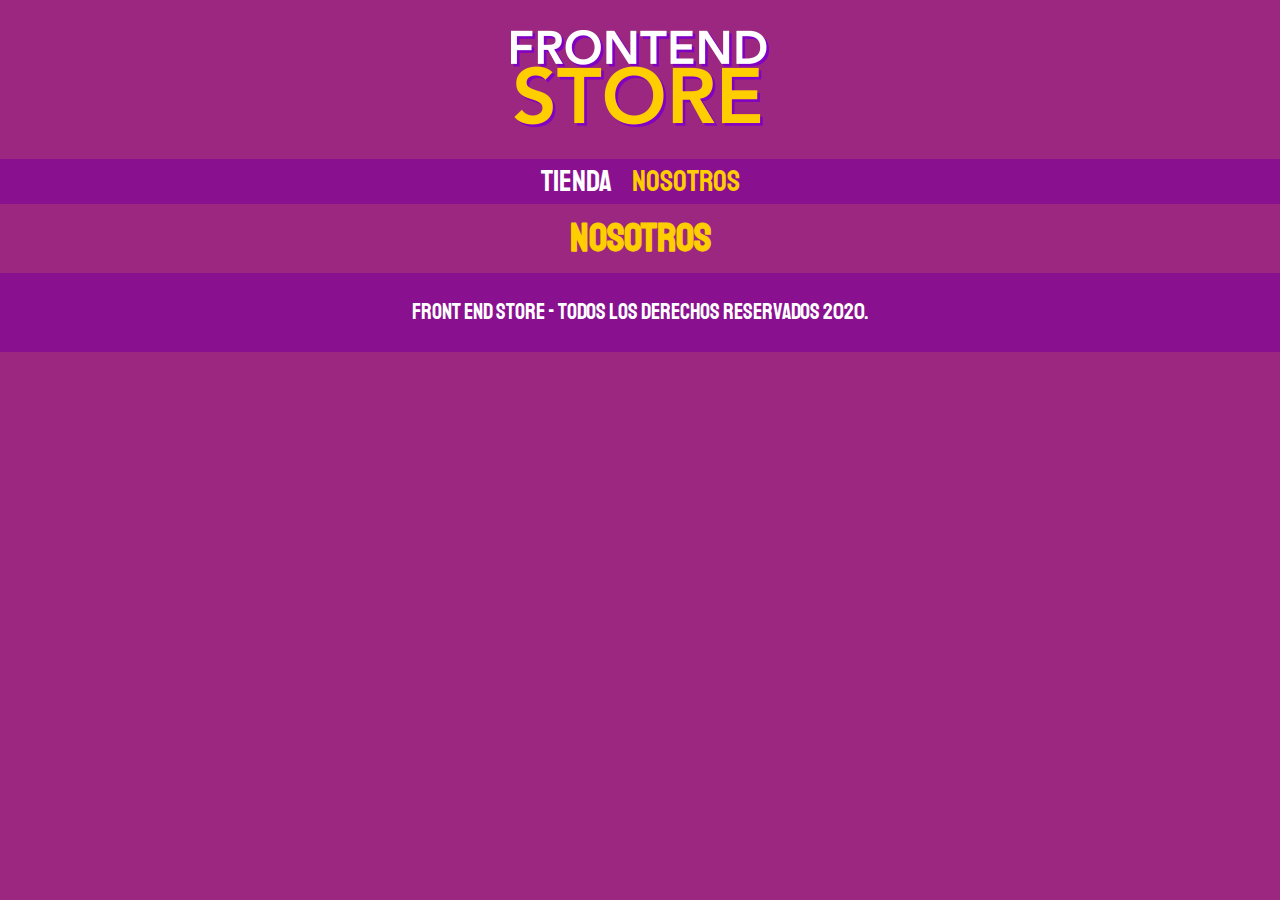
==== nosotros.html @ d8150efe "imagenes locales, diferentes ambientes, creacion de header,navar,footer" ====
<!DOCTYPE html>
<html lang="en">

<head>
    <meta charset="UTF-8">
    <meta http-equiv="X-UA-Compatible" content="IE=edge">
    <meta name="viewport" content="width=device-width, initial-scale=1.0">
    <title>Document</title>

    <link rel="stylesheet" href="css/normalize.css">
    <link rel="preconnect" href="https://fonts.gstatic.com">
    <link href="https://fonts.googleapis.com/css2?family=Staatliches&display=swap" rel="stylesheet">
    <link rel="stylesheet" href="css/estilos.css">

</head>

<body>
    <header class="header">
        <a href="index.html">
            <img class="header__logo" src="img/logo.png" alt="logotipo">
        </a>
    </header>

    <nav class="navegacion">
        <a class="navegacion__enlace " href="index.html">Tienda</a>
        <a class="navegacion__enlace navegacion__enlace--activo" href="nosotros.html">Nosotros</a>
    </nav>

    <main class="contenedor">
        <h1>Nosotros</h1>
    </main>

    <footer class="footer">
        <p class="footer__texto">Front End Store - Todos los derechos Reservados 2020.</p>
    </footer>

</body>



</html>
---- css/estilos.css ----
:root{
    --primario:#9c2780;
    --primarioOscuro:#891190;
    --secundario:#ffce00;
    --secundarioOscuro:rgb(233,287,2);
    --blanco:#fff;
    --negro: #000;

    --fuentePrincipal: 'Staatliches', cursive;
}


html {
    box-sizing: border-box;
    font-size: 62.5%;
  }
  *, *:before, *:after {
    box-sizing: inherit;
  }

  /* globales */

  body{
      background-color: var(--primario);
      font-size: 1.6rem;
      line-height: 1.5rem;
  }

  p{
      font-size: 1.8rem;
      font-family: Arial, Helvetica, sans-serif;
      color: var(--blanco);
  }

  a{
      text-decoration: none;
  }

  img{
      max-width: 100%;
  }

  .contenedor{
      max-width: 120rem;
      margin: 0 auto;
  }

  h1,
  h2,
  h3{
      text-align: center;
      color: var(--secundario);
      font-family: var(--fuentePrincipal);
  }

  h1{
      font-size: 4rem;
  }
  h2{
      font-size: 3.2rem;
  }
  h3{
      font-size: 2.4rem;
  }

  /* header  */
   .header{
       display: flex;
       justify-content: center;
   }

   .header__logo{
       margin: 3rem 0;
   }

   /* footer  */

   .footer{
       background-color: var(--primarioOscuro);
       padding: 1rem 0;
       margin-top: 2rem;

   }

   .footer__texto{
       font-family: var(--fuentePrincipal);
       text-align: center;
       font-size: 2.2rem;

   }

   /* navegacion */
   .navegacion{
       background-color: var(--primarioOscuro);
       padding: 1.5rem 0;
       display: flex;
       justify-content: center;
       /* gap: 3rem; forma de separacion nueva..no la soporta todos los navegadores */
   }

   .navegacion__enlace{
       font-family: var(--fuentePrincipal);
       color: var(--blanco);
       font-size: 3rem;
       margin-right: 2rem;

   }

   .navegacion__enlace:last-of-type{
       margin-right: 0;
   }
   
   .navegacion__enlace--activo,
   .navegacion__enlace:hover{
       color: var(--secundario);
   }
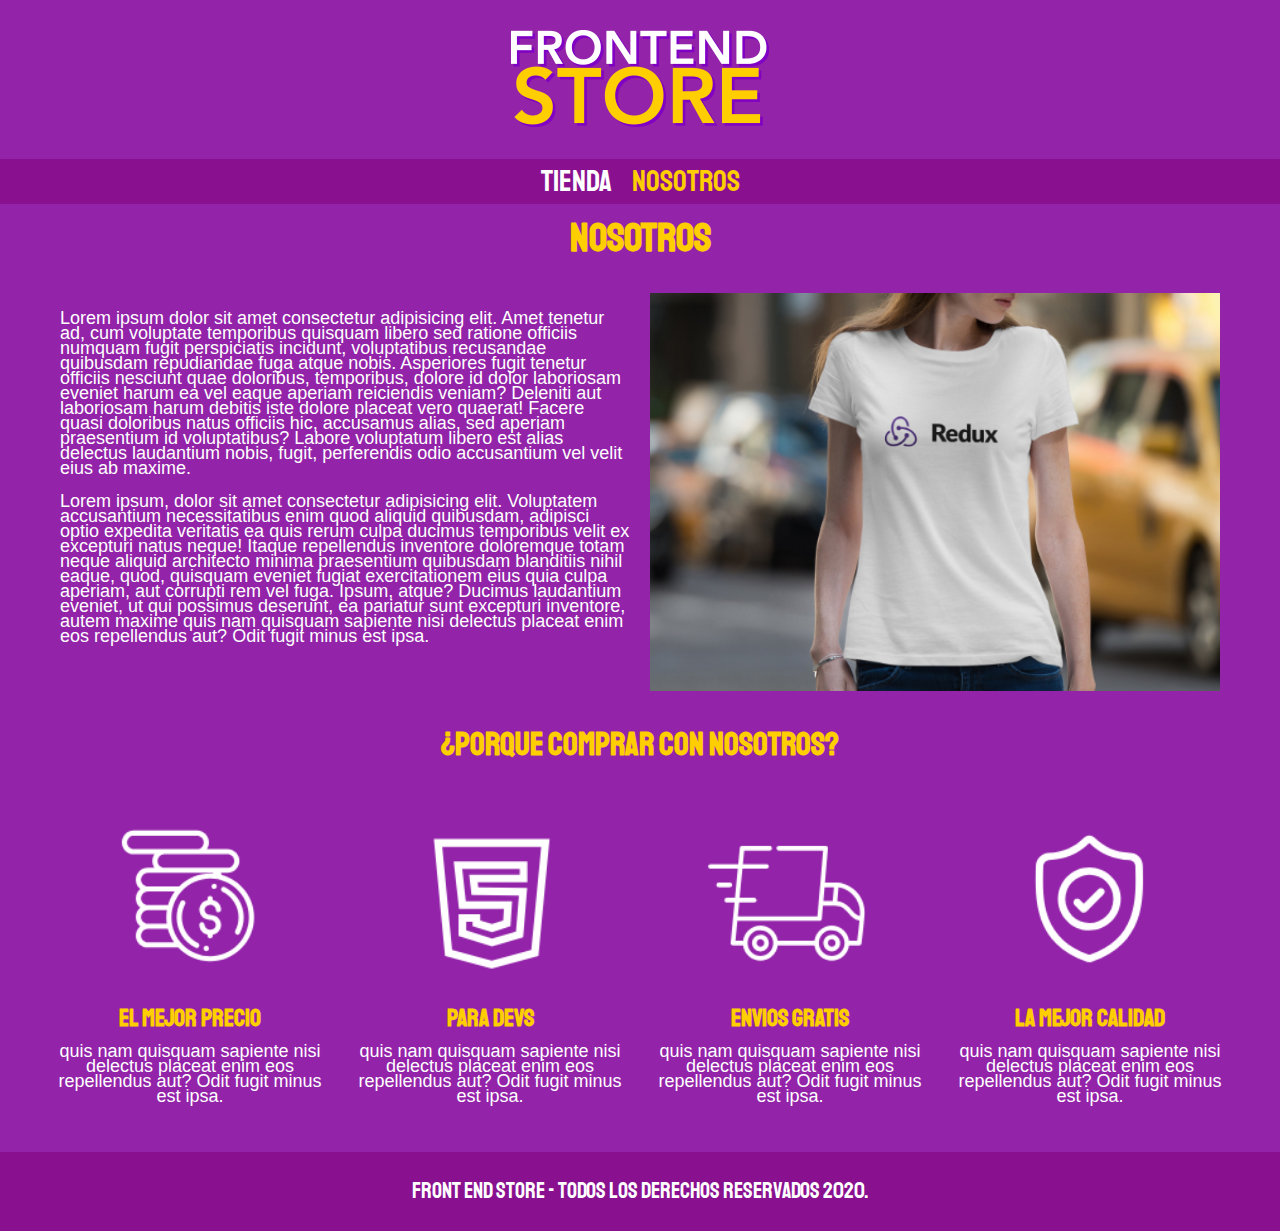
==== commit 0e0ddb29: "contenido de nosotros" ====
--- a/nosotros.html
+++ b/nosotros.html
@@ -28,7 +28,54 @@
 
     <main class="contenedor">
         <h1>Nosotros</h1>
+        <div class="nosotros">
+            <div class="nosotros__contenido">
+                <p>Lorem ipsum dolor sit amet consectetur adipisicing elit. Amet tenetur ad, cum voluptate temporibus quisquam libero sed ratione officiis numquam fugit perspiciatis incidunt, voluptatibus recusandae quibusdam repudiandae fuga atque nobis.
+                Asperiores fugit tenetur officiis nesciunt quae doloribus, temporibus, dolore id dolor laboriosam eveniet harum ea vel eaque aperiam reiciendis veniam? Deleniti aut laboriosam harum debitis iste dolore placeat vero quaerat!
+                Facere quasi doloribus natus officiis hic, accusamus alias, sed aperiam praesentium id voluptatibus? Labore voluptatum libero est alias delectus laudantium nobis, fugit, perferendis odio accusantium vel velit eius ab maxime.</p>
+                <p>Lorem ipsum, dolor sit amet consectetur adipisicing elit. Voluptatem accusantium necessitatibus enim quod aliquid quibusdam, adipisci optio expedita veritatis ea quis rerum culpa ducimus temporibus velit ex excepturi natus neque!
+                Itaque repellendus inventore doloremque totam neque aliquid architecto minima praesentium quibusdam blanditiis nihil eaque, quod, quisquam eveniet fugiat exercitationem eius quia culpa aperiam, aut corrupti rem vel fuga. Ipsum, atque?
+                Ducimus laudantium eveniet, ut qui possimus deserunt, ea pariatur sunt excepturi inventore, autem maxime quis nam quisquam sapiente nisi delectus placeat enim eos repellendus aut? Odit fugit minus est ipsa.</p>
+
+            </div>
+            <img src="img/nosotros.jpg" alt="imagen nosotros" class="nosotros__imagen">
+        </div>
     </main>
+
+    <section class="contenedor comprar">
+        <h2 class="comprar__titulo">¿Porque comprar con nosotros?</h2>
+        <div class="bloques">
+
+            <div class="bloque">
+                <img class="bloque__imagen" src="img/icono_1.png" alt="">
+                <h3 class="bloque__titulo">El mejor precio</h3>
+                <p>quis nam quisquam sapiente nisi delectus placeat enim eos repellendus aut? Odit fugit minus est ipsa.</p>
+            </div>  
+            <!-- terminacion de bloque  -->
+
+            <div class="bloque">
+                <img class="bloque__imagen" src="img/icono_2.png" alt="">
+                <h3 class="bloque__titulo">PARA DEVS</h3>
+                <p>quis nam quisquam sapiente nisi delectus placeat enim eos repellendus aut? Odit fugit minus est ipsa.</p>
+            </div>  
+            <!-- terminacion de bloque  -->
+
+            <div class="bloque">
+                <img class="bloque__imagen" src="img/icono_3.png" alt="">
+                <h3 class="bloque__titulo">ENVIOS GRATIS</h3>
+                <p>quis nam quisquam sapiente nisi delectus placeat enim eos repellendus aut? Odit fugit minus est ipsa.</p>
+            </div>  
+            <!-- terminacion de bloque  -->
+
+            <div class="bloque">
+                <img class="bloque__imagen" src="img/icono_4.png" alt="">
+                <h3 class="bloque__titulo">LA MEJOR CALIDAD</h3>
+                <p>quis nam quisquam sapiente nisi delectus placeat enim eos repellendus aut? Odit fugit minus est ipsa.</p>
+            </div>  
+            <!-- terminacion de bloque  -->
+        </div>
+
+    </section>
 
     <footer class="footer">
         <p class="footer__texto">Front End Store - Todos los derechos Reservados 2020.</p>
--- a/css/estilos.css
+++ b/css/estilos.css
@@ -1,9 +1,9 @@
-:root{
-    --primario:#9c2780;
-    --primarioOscuro:#891190;
-    --secundario:#ffce00;
-    --secundarioOscuro:rgb(233,287,2);
-    --blanco:#fff;
+:root {
+    --primario: #9323A9;
+    --primarioOscuro: #891190;
+    --secundario: #ffce00;
+    --secundarioOscuro: rgb(233, 287, 2);
+    --blanco: #fff;
     --negro: #000;
 
     --fuentePrincipal: 'Staatliches', cursive;
@@ -13,105 +13,294 @@
 html {
     box-sizing: border-box;
     font-size: 62.5%;
-  }
-  *, *:before, *:after {
+}
+
+*,
+*:before,
+*:after {
     box-sizing: inherit;
-  }
-
-  /* globales */
-
-  body{
-      background-color: var(--primario);
-      font-size: 1.6rem;
-      line-height: 1.5rem;
-  }
-
-  p{
-      font-size: 1.8rem;
-      font-family: Arial, Helvetica, sans-serif;
-      color: var(--blanco);
-  }
-
-  a{
-      text-decoration: none;
-  }
-
-  img{
-      max-width: 100%;
-  }
-
-  .contenedor{
-      max-width: 120rem;
-      margin: 0 auto;
-  }
-
-  h1,
-  h2,
-  h3{
-      text-align: center;
-      color: var(--secundario);
-      font-family: var(--fuentePrincipal);
-  }
-
-  h1{
-      font-size: 4rem;
-  }
-  h2{
-      font-size: 3.2rem;
-  }
-  h3{
-      font-size: 2.4rem;
-  }
-
-  /* header  */
-   .header{
-       display: flex;
-       justify-content: center;
-   }
-
-   .header__logo{
-       margin: 3rem 0;
-   }
-
-   /* footer  */
-
-   .footer{
-       background-color: var(--primarioOscuro);
-       padding: 1rem 0;
-       margin-top: 2rem;
-
-   }
-
-   .footer__texto{
-       font-family: var(--fuentePrincipal);
-       text-align: center;
-       font-size: 2.2rem;
-
-   }
-
-   /* navegacion */
-   .navegacion{
-       background-color: var(--primarioOscuro);
-       padding: 1.5rem 0;
-       display: flex;
-       justify-content: center;
-       /* gap: 3rem; forma de separacion nueva..no la soporta todos los navegadores */
-   }
-
-   .navegacion__enlace{
-       font-family: var(--fuentePrincipal);
-       color: var(--blanco);
-       font-size: 3rem;
-       margin-right: 2rem;
-
-   }
-
-   .navegacion__enlace:last-of-type{
-       margin-right: 0;
-   }
+}
+
+/* globales */
+
+body {
+    background-color: var(--primario);
+    font-size: 1.6rem;
+    line-height: 1.5rem;
+}
+
+p {
+    font-size: 1.8rem;
+    font-family: Arial, Helvetica, sans-serif;
+    color: var(--blanco);
+}
+
+a {
+    text-decoration: none;
+}
+
+img {
+    max-width: 100%;
+}
+
+.contenedor {
+    max-width: 120rem;
+    margin: 0 auto;
+}
+
+h1,
+h2,
+h3 {
+    text-align: center;
+    color: var(--secundario);
+    font-family: var(--fuentePrincipal);
+}
+
+h1 {
+    font-size: 4rem;
+}
+
+h2 {
+    font-size: 3.2rem;
+}
+
+h3 {
+    font-size: 2.4rem;
+}
+
+/* header  */
+.header {
+    display: flex;
+    justify-content: center;
+}
+
+.header__logo {
+    margin: 3rem 0;
+}
+
+/* footer  */
+
+.footer {
+    background-color: var(--primarioOscuro);
+    padding: 1rem 0;
+    margin-top: 2rem;
+
+}
+
+.footer__texto {
+    font-family: var(--fuentePrincipal);
+    text-align: center;
+    font-size: 2.2rem;
+
+}
+
+/* navegacion */
+.navegacion {
+    background-color: var(--primarioOscuro);
+    padding: 1.5rem 0;
+    display: flex;
+    justify-content: center;
+    /* gap: 3rem; forma de separacion nueva..no la soporta todos los navegadores */
+}
+
+.navegacion__enlace {
+    font-family: var(--fuentePrincipal);
+    color: var(--blanco);
+    font-size: 3rem;
+    margin-right: 2rem;
+
+}
+
+.navegacion__enlace:last-of-type {
+    margin-right: 0;
+}
+
+.navegacion__enlace--activo,
+.navegacion__enlace:hover {
+    color: var(--secundario);
+}
+
+/* grid  */
+
+.grid {
+    display: grid;
+    grid-template-columns: 1fr;
+    gap: 2rem;
+
+}
+
+@media(min-width:500px) {
+    .grid {
+        grid-template-columns: repeat(2, 1fr);
+    }
+
+}
+
+
+@media(min-width:768px) {
+    .grid {
+
+        grid-template-columns: repeat(3, 1fr);
+
+    }
+}
+
+/* productos  */
+.producto {
+    background-color: var(--primarioOscuro);
+    padding: 1rem;
+
+}
+
+.producto__imagen {
+    width: 100%;
+
+}
+
+.producto__informacion {}
+
+.producto__nombre {
+    font-size: 4rem;
+
+}
+
+.producto__precio {
+    font-size: 2.8rem;
+    color: var(--secundario);
+
+}
+
+.producto__nombre,
+.producto__precio {
+    text-align: center;
+    font-family: var(--fuentePrincipal);
+    margin: 3rem 0;
+    line-height: 1.1rem;
+}
+
+/* graficos  */
+
+.grafico {
+    min-height: 30rem;
+    background-repeat: no-repeat;
+    background-size: cover;
+
+}
+
+.grafico--camisas {
+    grid-row: 6/7;
+    background-image: url(../img/grafico1.jpg);
+    grid-row: 4/5;
+
+}
+
+.grafico--node {
+    grid-row: 12/13;
+    background-image: url(../img/grafico2.jpg);
+    grid-row: 15/16;
+}
+
+
+
+
+
+@media(min-width:500px) {
+    .grafico--camisas {
+        grid-row: 2/3;
+        grid-column: 1/3;
+    }
+
+    .grafico--node {
+        grid-row: 8/9;
+        grid-column: 1/3;
+    }
+
+
+
+}
+
+@media(min-width:768px){
+    .grafico--node {
+        grid-row: 5/6;
+        grid-column: 2/4;
+    }
    
-   .navegacion__enlace--activo,
-   .navegacion__enlace:hover{
-       color: var(--secundario);
-   }
-
+}
+
+
+/* nosotros  */
+
+.nosotros{
+    display: grid;
+    grid-template-columns: 1fr;
+    padding: 2rem;
+
+}
+.nosotros__imagen{
+    grid-row: 1/2;
+    grid-column: 100%;
+    width: 100%;
+    
+    
+}
+
+.nosotros__contenido{
+
+}
+
+@media(min-width:768px){
+    .nosotros{
+        
+        grid-template-columns: repeat(2,1fr);
+        column-gap: 2rem;
+        
+        
+    
+    }
+
+    .nosotros__imagen{
+        grid-column: 2/3;
+        height: 100%;
+    
+    }
+   
+}
+
+/* BLOQUES  */
+
+.bloques{
+    display: grid;
+    grid-template-columns: 1fr;
+    gap: 2rem;
+    padding: 1rem;
+
+}
+@media(min-width:500px){
+    .bloques{
+        grid-template-columns: repeat(2,1fr);
+    }
+   
+}
+@media(min-width:768px){
+    .bloques{
+        grid-template-columns: repeat(4,1fr);
+    }
+   
+}
+
+.bloque{
+    text-align: center;
+
+}
+
+.bloque__titulo{
+    margin: 0;
+
+}
+
+.bloque__imagen{
+    width: 100%;
+}
+
+
+
